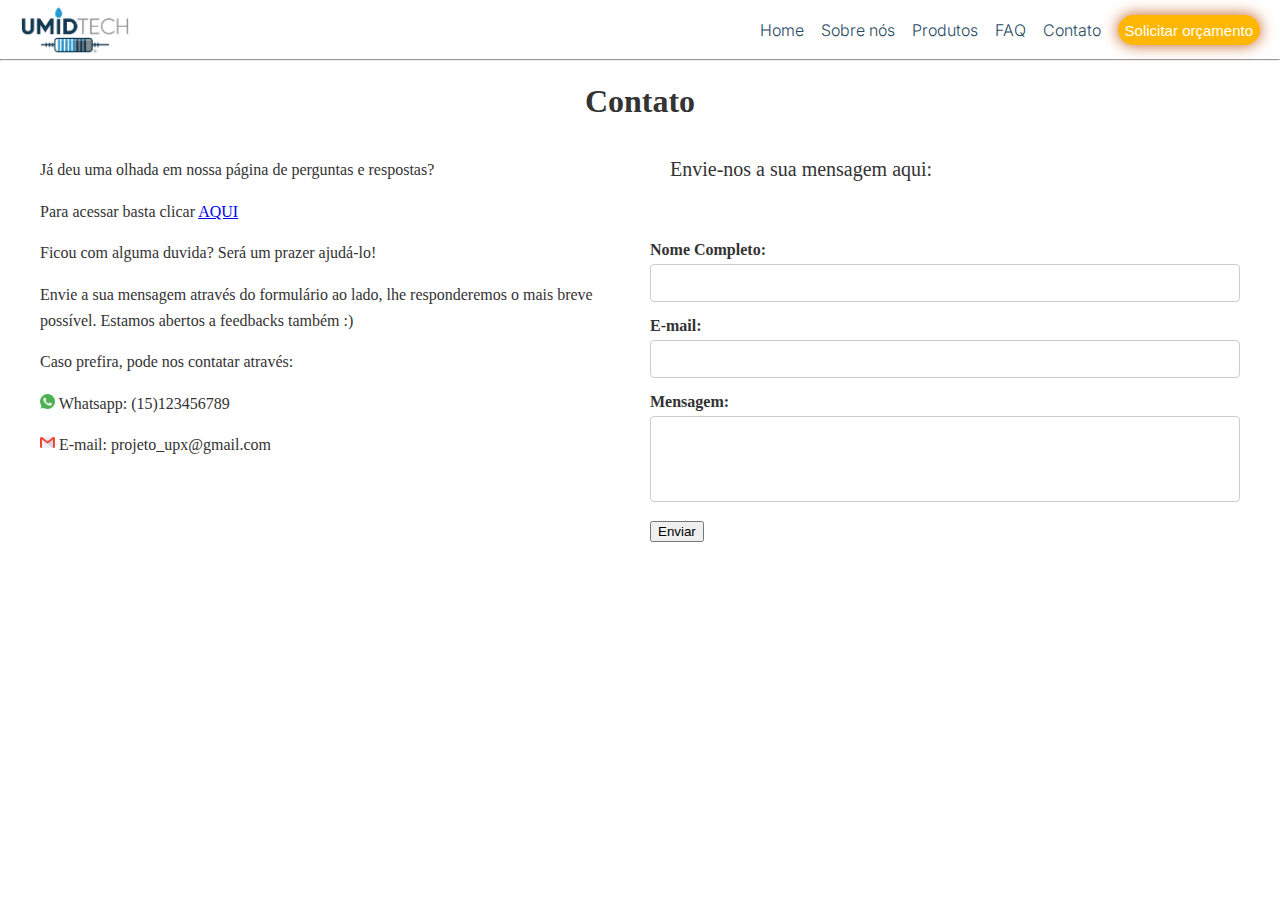
==== HTML/contato.html @ 9c726072 "Adicionando conteúdo e estilo à página contato - v1" ====
<!DOCTYPE html>
<html lang="en">

<head>
    <meta charset="UTF-8">
    <meta name="viewport" content="width=device-width, initial-scale=1.0">
    <link rel="shortcut icon" href="../img/favicon/favicon3.png" type="image/x-icon">
    <link rel="stylesheet" href="../CSS/styles.css">
    <link rel="preconnect" href="https://fonts.googleapis.com">
    <link rel="preconnect" href="https://fonts.gstatic.com" crossorigin>
    <link
        href="https://fonts.googleapis.com/css2?family=Inter:ital,opsz,wght@0,14..32,100..900;1,14..32,100..900&display=swap"
        rel="stylesheet">
    <title>Contato</title>
</head>

<body class="Contato">
    <header>
        <div class="logo">
            <img src="../img/UT_logo_1-removebg-preview (2).png" width="110px" alt="logo da empresa">
        </div>
        <div>
            <nav class="menu inter_fonte">
                <a href="../HTML/index.html">Home</a>
                <a href="../HTML/sobre_nos.html">Sobre nós</a>
                <a href="../HTML/produtos.html">Produtos</a>
                <a href="../HTML/faq.html">FAQ</a>
                <a href="../HTML/contato.html">Contato</a>
                <a href="../HTML/orcamento.html"><input type="button" class="bt_orcamento"
                        value="Solicitar orçamento"></a>
            </nav>
        </div>
    </header>
    <hr>
    <h1 class="Titulo_contato">Contato</h1>
    <div class="Container_contato">
        <div class="Conteudo_contato">
            <p>Já deu uma olhada em nossa página de perguntas e respostas?</p>
            <p>Para acessar basta clicar <a href="faq.html">AQUI</a></p>
            <p>Ficou com alguma duvida? Será um prazer ajudá-lo!</p>
            <p>Envie a sua mensagem através do formulário ao lado, lhe responderemos o mais breve possível. Estamos abertos a feedbacks também :)</p>
            <P>Caso prefira, pode nos contatar através:</P>
            <p><img src="../img/whatsapp.png" alt="whatsapp" class="Img_redesocial_contato"> Whatsapp: (15)123456789</p>
            <p><img src="../img/gmail.png" alt="E-mail" class="Img_redesocial_contato"> E-mail: projeto_upx@gmail.com</p>
        </div>
        <section class="Contato_section">
            <h2 class="Titulo_msg_contato">Envie-nos a sua mensagem aqui:</h2>
            <form action="#" method="post" class="Forms_contato"></form>
            <div class="Contato_input">
                <label for="nome" class="Label_contato">Nome Completo:</label>
                <input type="text" id="nome" name="nome" required>
            </div>
            <div class="Contato_input">
                <label for="email" class="Label_contato">E-mail:</label>
                <input type="text" id="email" name="email" required>
            </div>
            <div class="Contato_input">
                <label for="mensagem" class="Label_contato">Mensagem:</label>
                <textarea name="mensagem" id="mensagem" rows="4" required></textarea>
            </div>
            <div>
                <button type="submit" class="Botao_enviar">Enviar</button>
            </div>
        </section>
    </div>
</body>

</html>
---- CSS/styles.css ----
header {
  display: flex;
  justify-content: space-between;
  background-color: white;
  padding: 0px;
  margin: 0px;

}

.logo {
  padding-left: 20px;
  padding-top: 5px;

}

.menu {
  padding-top: 15px;
  padding-right: 20px;
  display: flex;
  width: 500px;
  flex-direction: row;
  justify-content: space-between;
  align-items: center;

}


.inter_fonte {
  font-family: "Inter", sans-serif;
  font-optical-sizing: auto;
  font-weight: 300;
  font-style: normal;
}

.menu a {
  text-decoration: none;
  color: #284B63;

}

.bt_orcamento {
  border: 1px solid #FFB703;
  background-color: #FFB703;
  color: white;
  box-shadow: 0px 0px 15px rgb(193, 93, 27);
  border-radius: 20px;
  height: 30px;
  font-size: 15px;

}

hr {
  margin: 0px;
}

body {

  margin: 0px;
  background-color: #284b63;

}

.texto_impacto {
  margin-top: 50px;
  text-align: center;
  color: white;
}

h2 {
  font-size: 20px;
  font-weight: 30;
}

.info_produto {
  position: relative;
  margin-top: 50px;
  width: 100%;
  height: 560px;
  display: flex;
  align-items: center;
  justify-content: center;
  background-color: white;

}

.img_principal {
  position: relative;
  width: 30%;
  border-radius: 30px;

}

ul,
li {
  font-weight: 30;
  list-style-type: none;
  margin-bottom: 10px;

}

.texto_produto {
  position: relative;
  border-radius: 0px 30px 30px 0px;
  text-align: left;
}

.bt_saiba_mais {
  border: 1px solid #023047;
  background-color: #8ECAE6;
  color: #023047;
  border-radius: 20px;
  font-weight: 300;
  font-size: 15px;
  text-decoration: none;
  padding: 5px;
  margin-left: 40px;

}

.custom-shape-divider-top-1727320708 {
  position: absolute;
  top: 0;
  left: 0;
  width: 100%;
  overflow: hidden;
  line-height: 0;
}

.custom-shape-divider-top-1727320708 svg {
  position: relative;
  display: block;
  width: calc(100% + 1.3px);
  height: 30px;
}

.custom-shape-divider-top-1727320708 .shape-fill {
  fill: #284B63;
}

footer {
  height: 100%;
  background-color: aqua;
}

.sobre_nos {
  margin-left: 40px;
  margin-top: 60px;
  color: white;
}

.sobre_nos p {
  font-weight: 10;
}

.cartoes {
  display: flex;
  align-items: center;
  justify-content: center;
  gap: 20px;
}

.container {
  position: relative;
  width: 300px;
  height: 300px;
}

.container:hover .flip {
  transform: rotateY(180deg);
}

.flip {
  position: absolute;
  width: 100%;
  height: 100%;
  cursor: pointer;
  transform-style: preserve-3d;
  transition: .5s;
}

.frente_1,
.frente_2,
.frente_3,
.frente_4,
.tras {
  position: absolute;
  width: 100%;
  height: 100%;
  border-radius: 20px;
  box-shadow: 0px 0px 10px rgba(0, 0, 0, 0.337);
  backface-visibility: hidden;
  display: flex;
  align-items: center;
  justify-content: center;
}

.frente_1 {
  background-image: url(../img/sensor-technology.jpg);
  background-size: cover;
}

.frente_2 {
  background-image: url(../img/cópia\ de\ eficiencia.png);
  background-size: cover;
}

.frente_3 {
  background-image: url(../img/energia.jpg);
  background-size: cover;
}

.frente_4 {
  background-image: url(../img/umidadedoar.png);
  background-size: cover;
}

.tras {
  background-color: #284b63;
  border: 1px solid white;
  box-shadow: 0px 0px 5px white;
  transform: rotateY(180deg);
  text-align: center;
  color: white;
  display: flex;
  justify-content: center;
  align-items: center;
  flex-direction: column;
  padding: 0px 30px;
}

.frente_1,
.frente_2,
.frente_3,
.frente_4 h4 {
  font-size: 20px;
  color: black;
}

.espelho {
  width: 80%;
  max-width: 500px;
  height: 30%;
  background-color: rgba(255, 255, 255, 0.338);
  border: 1px solid white;
  box-shadow: 0px 0px 5px white;
  border-radius: 10px;
  backdrop-filter: blur(5px);
  text-align: center;
  padding-top: 10px;
}

.tras p {
  font-weight: 100;
}


button.botao__1 {
  font-family: inherit;
  font-size: 20px;
  background-color: #229EBC;
  color: white;
  padding: 0.7em 1em;
  padding-left: 0.9em;
  display: flex;
  align-items: center;
  border: none;
  border-radius: 16px;
  overflow: hidden;
  transition: all 0.2s;
  cursor: pointer;
}

button.botao__1 span {
  display: block;
  margin-left: 0.3em;
  transition: all 0.3s ease-in-out;
}

button.botao__1 svg {
  display: block;
  transform-origin: center center;
  transition: transform 0.3s ease-in-out;
}

button.botao__1:hover .svg-wrapper {
  animation: fly-1 0.6s ease-in-out infinite alternate;
}

button.botao__1:hover svg {
  transform: translateX(1.2em) rotate(45deg) scale(1.1);
}

button.botao__1:hover span {
  transform: translateX(5em);
}

button.botao__1:active {
  transform: scale(0.95);
}

@keyframes fly-1 {
  from {
    transform: translateY(0.1em);
  }

  to {
    transform: translateY(-0.1em);
  }
}

/* Corpo da página contato */
.Contato{
  background-color: white;
  color: #333;
}

/* Titulo da página (h1) */
.Titulo_contato{
  text-align: center;
}

/* Container que organiza o conteúdo da página de contato */
.Container_contato{
  display: flex;
  justify-content: space-between;
  align-items: flex-start;
  margin: 20px auto; 
  max-width: 1200px;
}

/* Conteúdo da página de contato */
.Conteudo_contato{
  text-align: left;
  max-width: 600px;
  padding: 0;
  margin-right: 20px;
  line-height: 1.6;
  flex: 1;
}

/* Imagens das redes sociais */
.Img_redesocial_contato{
  width: 15px;
}

/* Estiliza o que estiver dentro do section */
.Contato_section{
  flex: 1;
  padding: 0;
}

/* Estiliza o titulo (h2) do formulário */
.Titulo_msg_contato{
  text-align: left;
  margin-bottom: 0;
  padding-left: 20px;
}

/* Estiliza o formulário */
.Forms_contato{
  background-color: transparent;
  padding: 30px;
  border-radius: 8px;
  max-width: 600px;
  width: 100%;
  margin: 0;
  display: block;
  padding-left: 20px;
}

/* Estilo dos inputs dentro do formulário */
.Contato_input{
  margin-bottom: 15px;
}

/* Estilo dos label da página */
.Label_contato{
  display: block;
  margin-bottom: 5px;
  font-weight: bold;
  font-size: 16px;
}

/* Estilo para campos de entrada e textarea */
.Contato_input input[type="text"],
.Contato_input input[type="email"],
.Contato_input textarea {
  width: 100%;
  padding: 10px;
  border: 1px solid #ccc;
  border-radius: 4px;
  font-size: 14px;
  box-sizing: border-box;
}

/* Estilo específico para textarea */
.Contato_input textarea{
  resize: none;
}

/* Estiliza os input e os textarea, muda quando o usuario clica neles */
.Contato_input input:focus,
.Contato_input textarea:focus {
  border-color: #007bff;
  outline: none;
}
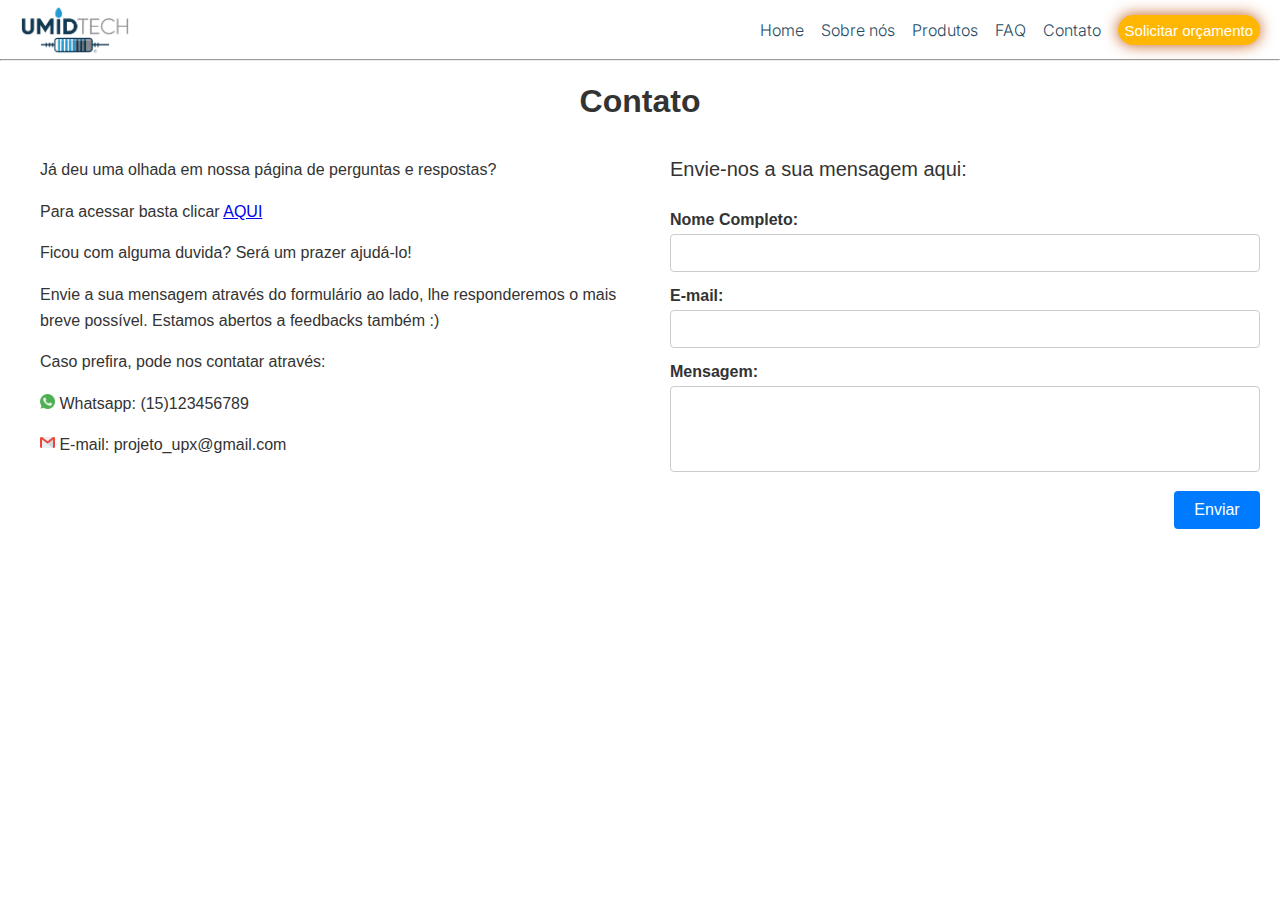
==== commit 02286442: "Adicionando conteúdo e estilo na página de Contato - v2" ====
--- a/HTML/contato.html
+++ b/HTML/contato.html
@@ -1,5 +1,5 @@
 <!DOCTYPE html>
-<html lang="en">
+<html lang="pt-br">
 
 <head>
     <meta charset="UTF-8">
@@ -33,6 +33,7 @@
     </header>
     <hr>
     <h1 class="Titulo_contato">Contato</h1>
+
     <div class="Container_contato">
         <div class="Conteudo_contato">
             <p>Já deu uma olhada em nossa página de perguntas e respostas?</p>
@@ -43,24 +44,26 @@
             <p><img src="../img/whatsapp.png" alt="whatsapp" class="Img_redesocial_contato"> Whatsapp: (15)123456789</p>
             <p><img src="../img/gmail.png" alt="E-mail" class="Img_redesocial_contato"> E-mail: projeto_upx@gmail.com</p>
         </div>
+
         <section class="Contato_section">
             <h2 class="Titulo_msg_contato">Envie-nos a sua mensagem aqui:</h2>
-            <form action="#" method="post" class="Forms_contato"></form>
+            <form action="#" method="post" class="Forms_contato">
             <div class="Contato_input">
                 <label for="nome" class="Label_contato">Nome Completo:</label>
-                <input type="text" id="nome" name="nome" required>
+                <input type="text" id="nome" name="nome" required title ="Preencha este campo com seu Nome Completo.">
             </div>
             <div class="Contato_input">
                 <label for="email" class="Label_contato">E-mail:</label>
-                <input type="text" id="email" name="email" required>
+                <input type="email" id="email" name="email" required title="Preencha este campo com seu E-mail">
             </div>
             <div class="Contato_input">
                 <label for="mensagem" class="Label_contato">Mensagem:</label>
-                <textarea name="mensagem" id="mensagem" rows="4" required></textarea>
+                <textarea name="mensagem" id="mensagem" rows="4" required title="Preencha este campo com uma Mensagem"></textarea>
             </div>
             <div>
                 <button type="submit" class="Botao_enviar">Enviar</button>
             </div>
+            </form>
         </section>
     </div>
 </body>
--- a/CSS/styles.css
+++ b/CSS/styles.css
@@ -310,6 +310,8 @@
 
 /* Corpo da página contato */
 .Contato{
+  /* font-family: 'Inter', sans-serif; */
+  font-family: Arial, Helvetica, sans-serif;
   background-color: white;
   color: #333;
 }
@@ -404,3 +406,22 @@
   border-color: #007bff;
   outline: none;
 }
+
+/* Estilo do botão de enviar */
+.Botao_enviar{
+  background-color: #007bff;
+  color: white;
+  padding: 10px 15px;
+  border: none;
+  border-radius: 4px;
+  cursor: pointer;
+  font-size: 16px;
+  width: 86px;
+  display: block;
+  margin-left: auto;
+  transition: background-color 0.3s;
+}
+
+.Botao_enviar:hover{
+  background-color: #0056b3;
+}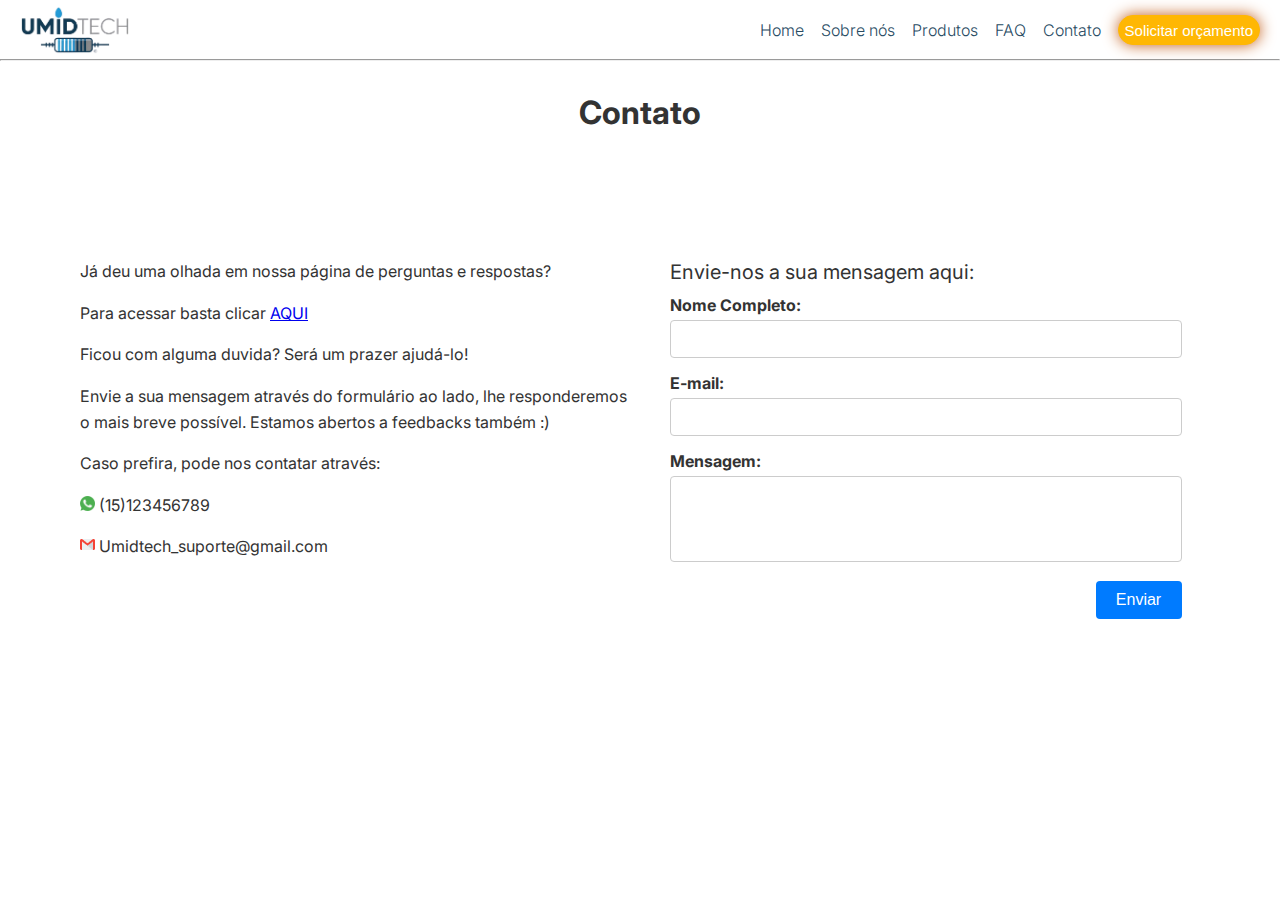
==== commit b3a5544d: "Modificação nos contatos" ====
--- a/HTML/contato.html
+++ b/HTML/contato.html
@@ -41,8 +41,8 @@
             <p>Ficou com alguma duvida? Será um prazer ajudá-lo!</p>
             <p>Envie a sua mensagem através do formulário ao lado, lhe responderemos o mais breve possível. Estamos abertos a feedbacks também :)</p>
             <P>Caso prefira, pode nos contatar através:</P>
-            <p><img src="../img/whatsapp.png" alt="whatsapp" class="Img_redesocial_contato"> Whatsapp: (15)123456789</p>
-            <p><img src="../img/gmail.png" alt="E-mail" class="Img_redesocial_contato"> E-mail: projeto_upx@gmail.com</p>
+            <p><img src="../img/whatsapp.png" alt="whatsapp" class="Img_redesocial_contato"> (15)123456789</p>
+            <p><img src="../img/gmail.png" alt="E-mail" class="Img_redesocial_contato"> Umidtech_suporte@gmail.com</p>
         </div>
 
         <section class="Contato_section">
--- a/CSS/styles.css
+++ b/CSS/styles.css
@@ -190,7 +190,7 @@
   box-shadow: 0px 0px 10px rgba(0, 0, 0, 0.337);
   backface-visibility: hidden;
   display: flex;
-  align-items: center;
+  align-items:center;
   justify-content: center;
 }
 
@@ -200,7 +200,7 @@
 }
 
 .frente_2 {
-  background-image: url(../img/cópia\ de\ eficiencia.png);
+  background-image: url(../img/eficiencia.png);
   background-size: cover;
 }
 
@@ -233,20 +233,18 @@
 .frente_3,
 .frente_4 h4 {
   font-size: 20px;
-  color: black;
+  color: #023047;
 }
 
 .espelho {
   width: 80%;
   max-width: 500px;
-  height: 30%;
   background-color: rgba(255, 255, 255, 0.338);
   border: 1px solid white;
   box-shadow: 0px 0px 5px white;
   border-radius: 10px;
   backdrop-filter: blur(5px);
   text-align: center;
-  padding-top: 10px;
 }
 
 .tras p {
@@ -310,8 +308,7 @@
 
 /* Corpo da página contato */
 .Contato{
-  /* font-family: 'Inter', sans-serif; */
-  font-family: Arial, Helvetica, sans-serif;
+  font-family: 'Inter', sans-serif; 
   background-color: white;
   color: #333;
 }
@@ -319,6 +316,7 @@
 /* Titulo da página (h1) */
 .Titulo_contato{
   text-align: center;
+  padding: 10px;
 }
 
 /* Container que organiza o conteúdo da página de contato */
@@ -328,6 +326,7 @@
   align-items: flex-start;
   margin: 20px auto; 
   max-width: 1200px;
+  padding: 80px;
 }
 
 /* Conteúdo da página de contato */
@@ -356,15 +355,16 @@
   text-align: left;
   margin-bottom: 0;
   padding-left: 20px;
+  font-weight: 400;
 }
 
 /* Estiliza o formulário */
 .Forms_contato{
   background-color: transparent;
-  padding: 30px;
+  padding: 11px;
   border-radius: 8px;
   max-width: 600px;
-  width: 100%;
+  width: 93%;
   margin: 0;
   display: block;
   padding-left: 20px;
@@ -424,4 +424,24 @@
 
 .Botao_enviar:hover{
   background-color: #0056b3;
+}
+
+/* Responsividade apenas para o CONTEUDO da página de Contato */
+@media (max-width: 768px){
+  body.Contato{
+    overflow-x: hidden;
+  }
+
+  .Contato .Container_contato{
+    padding: 10px;
+    display: flex;
+    flex-direction: column;
+    align-items: center;
+  }
+
+  .Contato .Conteudo_contato{
+    width: 100%;
+    margin-bottom: 20px;
+    text-align: center;
+  }
 }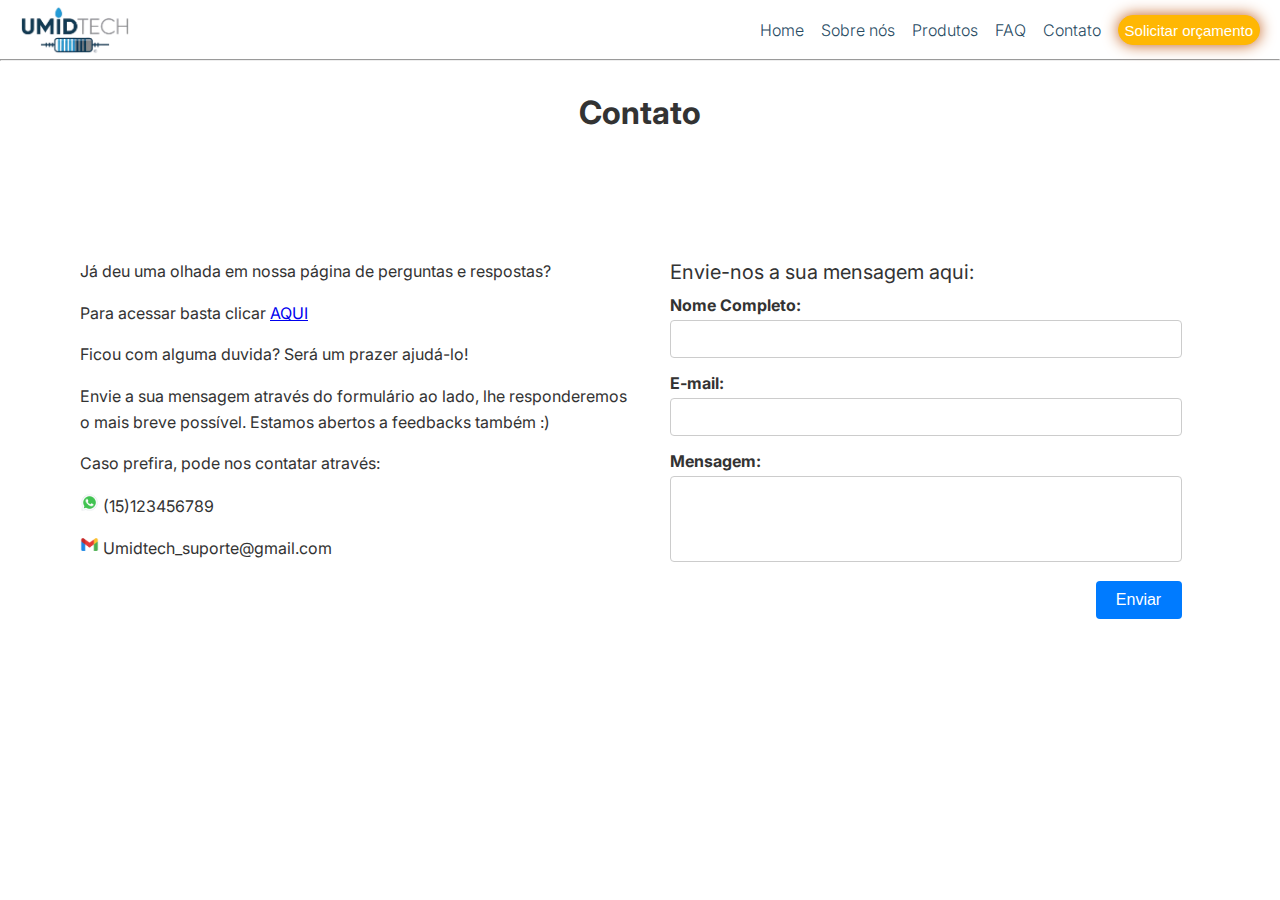
==== commit 9bee1c16: "Adicionando icones" ====
--- a/HTML/contato.html
+++ b/HTML/contato.html
@@ -41,8 +41,8 @@
             <p>Ficou com alguma duvida? Será um prazer ajudá-lo!</p>
             <p>Envie a sua mensagem através do formulário ao lado, lhe responderemos o mais breve possível. Estamos abertos a feedbacks também :)</p>
             <P>Caso prefira, pode nos contatar através:</P>
-            <p><img src="../img/whatsapp.png" alt="whatsapp" class="Img_redesocial_contato"> (15)123456789</p>
-            <p><img src="../img/gmail.png" alt="E-mail" class="Img_redesocial_contato"> Umidtech_suporte@gmail.com</p>
+            <p><img src="../img/icone-whatsapp.png" alt="whatsapp" class="Img_redesocial_contato"> (15)123456789</p>
+            <p><img src="../img/icone-gmail.png" alt="E-mail" class="Img_redesocial_contato"> Umidtech_suporte@gmail.com</p>
         </div>
 
         <section class="Contato_section">
--- a/CSS/styles.css
+++ b/CSS/styles.css
@@ -341,7 +341,7 @@
 
 /* Imagens das redes sociais */
 .Img_redesocial_contato{
-  width: 15px;
+  width: 19px;
 }
 
 /* Estiliza o que estiver dentro do section */
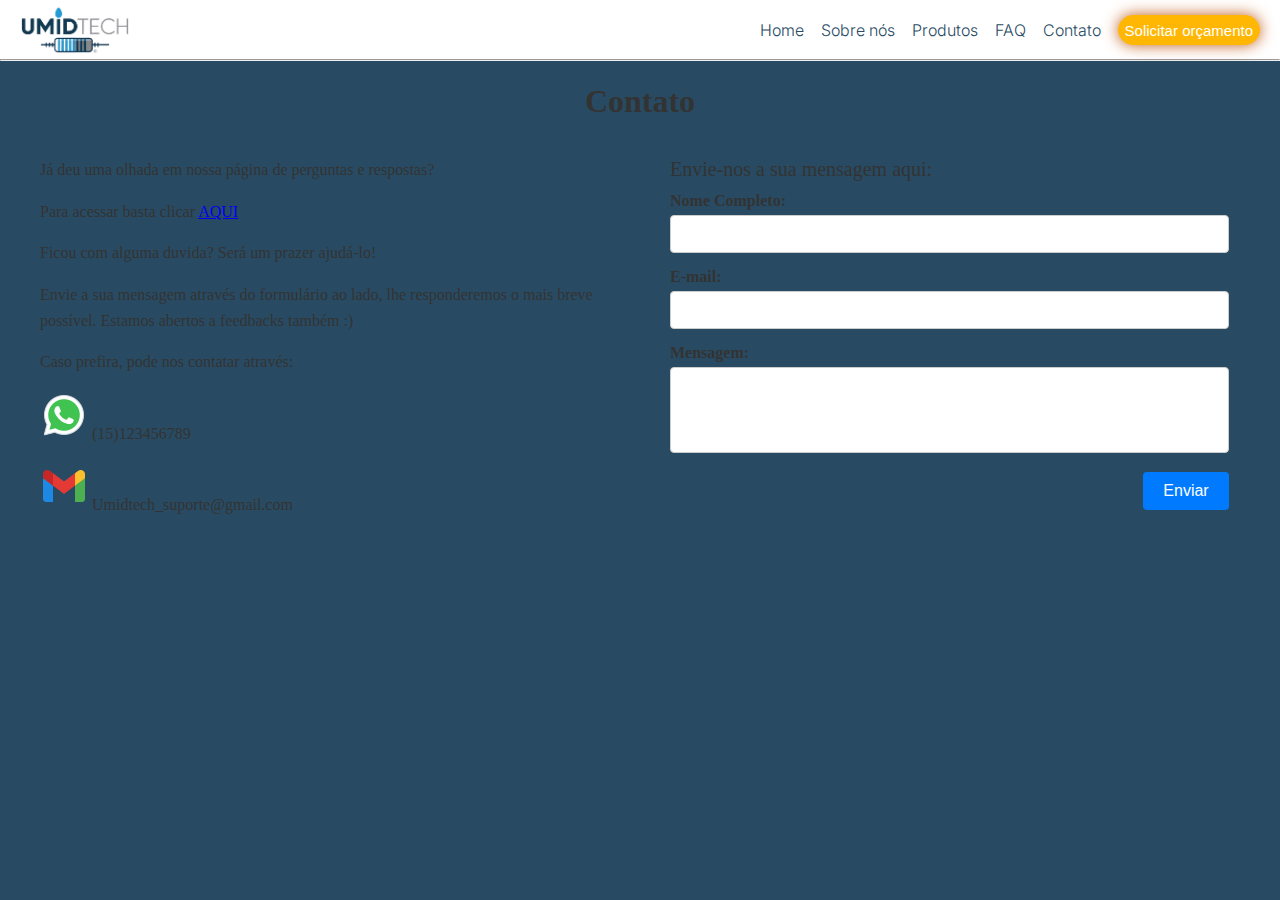
==== commit 2d0c8660: "Alterações v2" ====
--- a/HTML/contato.html
+++ b/HTML/contato.html
@@ -66,6 +66,9 @@
             </form>
         </section>
     </div>
+    <footer>
+        <p></p>
+    </footer>
 </body>
 
 </html>--- a/CSS/styles.css
+++ b/CSS/styles.css
@@ -308,7 +308,11 @@
 
 /* Corpo da página contato */
 .Contato{
+<<<<<<< HEAD
   font-family: 'Inter', sans-serif; 
+=======
+   font-family: 'Inter', sans-serif; 
+>>>>>>> ba418fa0a8689f29d85d26f1fa2e690b1c20e768
   background-color: white;
   color: #333;
 }
@@ -316,7 +320,10 @@
 /* Titulo da página (h1) */
 .Titulo_contato{
   text-align: center;
+<<<<<<< HEAD
   padding: 10px;
+=======
+>>>>>>> ba418fa0a8689f29d85d26f1fa2e690b1c20e768
 }
 
 /* Container que organiza o conteúdo da página de contato */
@@ -326,7 +333,10 @@
   align-items: flex-start;
   margin: 20px auto; 
   max-width: 1200px;
+<<<<<<< HEAD
   padding: 80px;
+=======
+>>>>>>> ba418fa0a8689f29d85d26f1fa2e690b1c20e768
 }
 
 /* Conteúdo da página de contato */
@@ -341,7 +351,11 @@
 
 /* Imagens das redes sociais */
 .Img_redesocial_contato{
+<<<<<<< HEAD
   width: 19px;
+=======
+  width: 15px;
+>>>>>>> ba418fa0a8689f29d85d26f1fa2e690b1c20e768
 }
 
 /* Estiliza o que estiver dentro do section */
@@ -364,7 +378,11 @@
   padding: 11px;
   border-radius: 8px;
   max-width: 600px;
+<<<<<<< HEAD
   width: 93%;
+=======
+  width: 100%;
+>>>>>>> ba418fa0a8689f29d85d26f1fa2e690b1c20e768
   margin: 0;
   display: block;
   padding-left: 20px;
@@ -424,6 +442,7 @@
 
 .Botao_enviar:hover{
   background-color: #0056b3;
+<<<<<<< HEAD
 }
 
 /* Responsividade apenas para o CONTEUDO da página de Contato */
@@ -444,4 +463,6 @@
     margin-bottom: 20px;
     text-align: center;
   }
+=======
+>>>>>>> ba418fa0a8689f29d85d26f1fa2e690b1c20e768
 }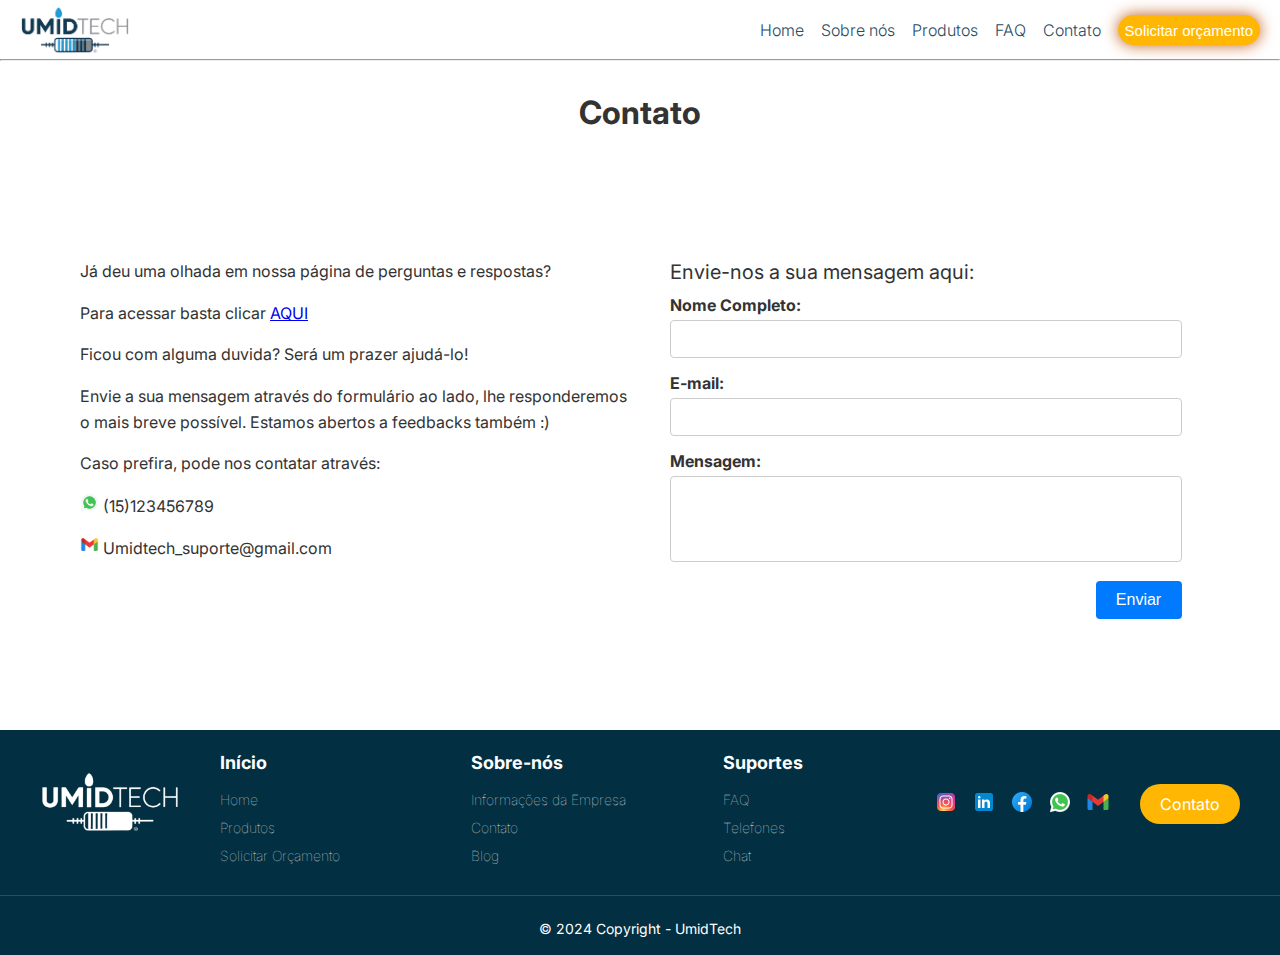
==== commit 09c8480d: "Adicionando o rodapé" ====
--- a/HTML/contato.html
+++ b/HTML/contato.html
@@ -67,7 +67,49 @@
         </section>
     </div>
     <footer>
-        <p></p>
+        <div class="footerContainer">
+            <div class="logoFooter">
+                <img src="../img/UT_logo_1-removebg-preview (2).png" alt="logo da página">
+            </div>
+    
+            <div class="colunasFooter">
+                <h3>Início</h3>
+                <ul>
+                    <li><a href="index.html">Home</a></li>
+                    <li><a href="produtos.html">Produtos</a></li>
+                    <li><a href="orcamento.html">Solicitar Orçamento</a></li>
+                </ul>
+            </div>
+            <div class="colunasFooter">
+                <h3>Sobre-nós</h3>
+                <ul>
+                    <li><a href="sobre_nos.html">Informações da Empresa</a></li>
+                    <li><a href="contato.html">Contato</a></li>
+                    <li><a href="#">Blog</a></li>
+                </ul>
+            </div>
+            <div class="colunasFooter">
+                <h3>Suportes</h3>
+                <ul>
+                    <li><a href="faq.html">FAQ</a></li>
+                    <li><a href="#">Telefones</a></li>
+                    <li><a href="#">Chat</a></li>
+                </ul>
+            </div>
+            <div class="redesSociaisFooter">
+                <a href="#"><img src="../img/icon_instagram.png" alt="Instagram"></a>
+                <a href="#"><img src="../img/icone-linkedin.png" alt="Linkdedin"></a>
+                <a href="#"><img src="../img/icone_facebbok.png" alt="Facebook"></a>
+                <a href="#"><img src="../img/icone-whatsapp.png" alt="whatsApp"></a>
+                <a href="#"><img src="../img/icone-gmail.png" alt="Gmail"></a>
+            </div>
+            <div class="botaoContatoFooter">
+                <a href="contato.html" class="contatoBotao">Contato</a>
+            </div>
+        </div>
+        <div class="footerFinal">
+            <p>© 2024 Copyright - UmidTech</p>
+        </div>
     </footer>
 </body>
 
--- a/CSS/styles.css
+++ b/CSS/styles.css
@@ -308,11 +308,7 @@
 
 /* Corpo da página contato */
 .Contato{
-<<<<<<< HEAD
   font-family: 'Inter', sans-serif; 
-=======
-   font-family: 'Inter', sans-serif; 
->>>>>>> ba418fa0a8689f29d85d26f1fa2e690b1c20e768
   background-color: white;
   color: #333;
 }
@@ -320,10 +316,7 @@
 /* Titulo da página (h1) */
 .Titulo_contato{
   text-align: center;
-<<<<<<< HEAD
   padding: 10px;
-=======
->>>>>>> ba418fa0a8689f29d85d26f1fa2e690b1c20e768
 }
 
 /* Container que organiza o conteúdo da página de contato */
@@ -333,10 +326,7 @@
   align-items: flex-start;
   margin: 20px auto; 
   max-width: 1200px;
-<<<<<<< HEAD
   padding: 80px;
-=======
->>>>>>> ba418fa0a8689f29d85d26f1fa2e690b1c20e768
 }
 
 /* Conteúdo da página de contato */
@@ -351,11 +341,7 @@
 
 /* Imagens das redes sociais */
 .Img_redesocial_contato{
-<<<<<<< HEAD
   width: 19px;
-=======
-  width: 15px;
->>>>>>> ba418fa0a8689f29d85d26f1fa2e690b1c20e768
 }
 
 /* Estiliza o que estiver dentro do section */
@@ -378,11 +364,7 @@
   padding: 11px;
   border-radius: 8px;
   max-width: 600px;
-<<<<<<< HEAD
   width: 93%;
-=======
-  width: 100%;
->>>>>>> ba418fa0a8689f29d85d26f1fa2e690b1c20e768
   margin: 0;
   display: block;
   padding-left: 20px;
@@ -442,7 +424,6 @@
 
 .Botao_enviar:hover{
   background-color: #0056b3;
-<<<<<<< HEAD
 }
 
 /* Responsividade apenas para o CONTEUDO da página de Contato */
@@ -463,6 +444,110 @@
     margin-bottom: 20px;
     text-align: center;
   }
-=======
->>>>>>> ba418fa0a8689f29d85d26f1fa2e690b1c20e768
+}
+
+/* Estilização principal do rodapé */
+footer {
+  background-color: #023042;
+  color: #fff;
+  margin-top: auto;
+  padding: 4px 0;
+  font-family: "Inter", sans-serif;
+}
+
+/* Contêiner do rodapé */
+.footerContainer{
+  display: flex;
+  justify-content: space-between;
+  margin: 0 auto;
+  align-items: center;
+  max-width: 1200px;
+}
+
+/* Estiliza as colunas do rodapé */
+.colunasFooter{
+  flex: 1;
+  margin: 0 40px;
+}
+
+/* Estiliza o h3 dentro das colunas do rodapé */
+.colunasFooter h3 {
+  font-size: 18px;
+  margin-bottom: 10px;
+}
+
+/* Estiliza a lista que está dentro do rodapé */
+.colunasFooter ul { 
+  list-style: none;
+  padding: 0;
+}
+
+/* Estiliza os itens da lista */
+.colunasFooter ul li {
+  margin-bottom: 8px;
+}
+
+/* Estiliza os links dentro dos itens da lista */
+.colunasFooter ul li a {
+  color: #ddd;
+  text-decoration: none;
+  font-size: 14px;
+}
+
+/* Estilização ao passar o mouse sobre os links */
+.colunasFooter ul li a:hover{
+  color: #fff;
+}
+
+/* Estiliza a imagem da logo no rodapé */
+.logoFooter img {
+  max-width: 140px;
+  height: auto;
+  filter: brightness(0) invert(1); /* Aplica filtro para inverter as cores da imagem */
+}
+
+/* Estiliza os links das redes sociais no rodapé */
+.redesSociaisFooter a {
+  margin-right: 10px;
+}
+
+/* Estiliza os ícones das redes sociais */
+.redesSociaisFooter img {
+  width: 24px;
+  height: 24px;
+}
+
+/* Estiliza o botão de contato no rodapé */
+.botaoContatoFooter {
+  margin-left: 20px;
+}
+
+/* Estiliza o botão de contato */
+.contatoBotao {
+  background-color: #ffb703;
+  color: white;
+  padding: 10px 20px;
+  border: none;
+  border-radius: 25px;
+  text-decoration: none;
+  font-size: 16px;
+}
+
+/* Estilização ao passar o mouse sobre o botão de contato */
+.contatobotao :hover {
+  background-color: #d69a02;
+}
+
+/* Estiliza o rodapé final */
+.footerFinal {
+  text-align: center;
+  margin-top: 20px;
+  padding-top: 10px;
+  border-top: 1px solid #444;
+}
+
+/* Estiliza o parágrafo no rodapé final */
+.footerFinal p {
+  font-size: 14px;
+  color: white;
 }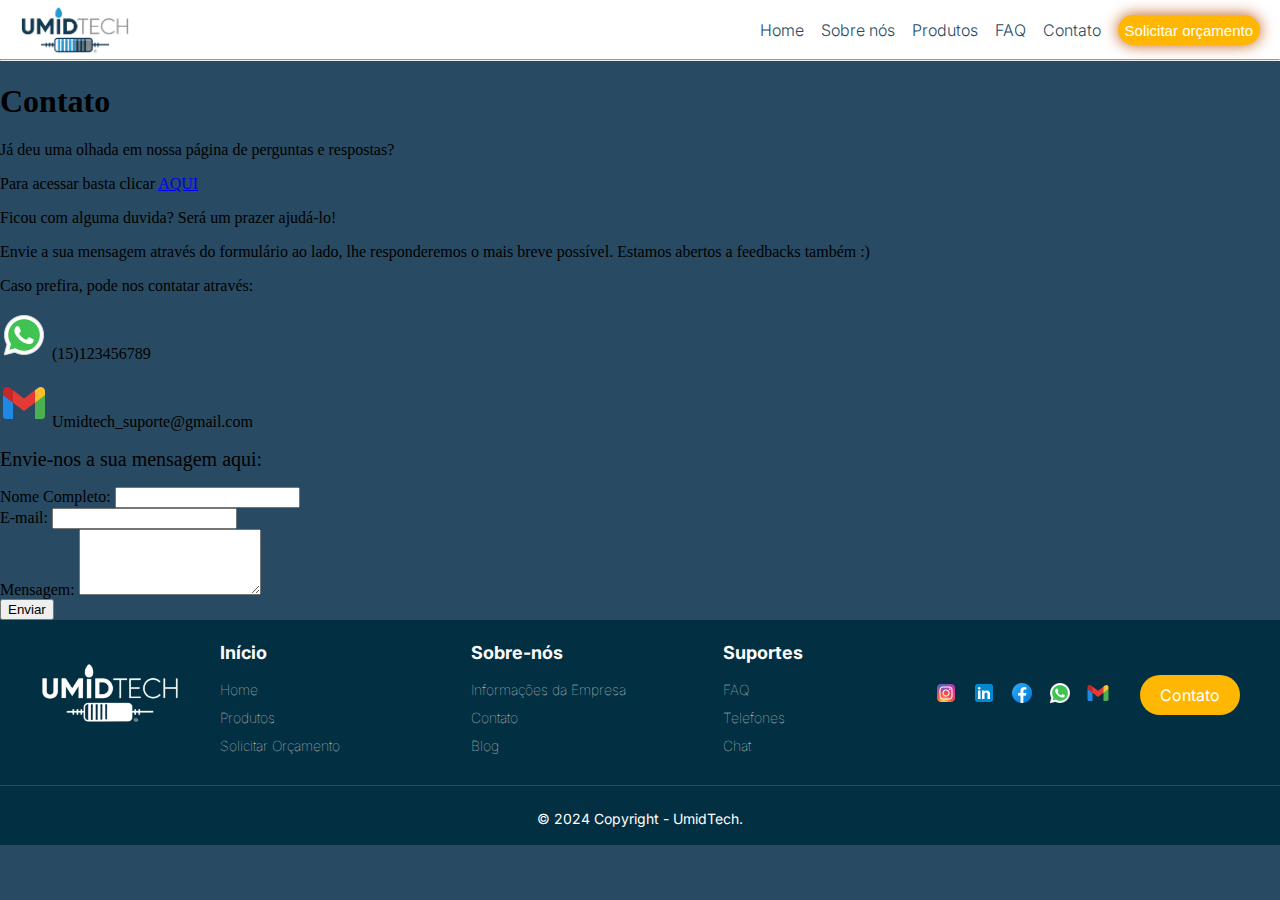
==== commit 012fae53: "Finalização da página" ====
--- a/HTML/contato.html
+++ b/HTML/contato.html
@@ -108,7 +108,7 @@
             </div>
         </div>
         <div class="footerFinal">
-            <p>© 2024 Copyright - UmidTech</p>
+            <p>© 2024 Copyright - UmidTech.</p>
         </div>
     </footer>
 </body>
--- a/CSS/styles.css
+++ b/CSS/styles.css
@@ -70,6 +70,8 @@
   font-size: 20px;
   font-weight: 30;
 }
+
+
 
 .info_produto {
   position: relative;
@@ -190,7 +192,7 @@
   box-shadow: 0px 0px 10px rgba(0, 0, 0, 0.337);
   backface-visibility: hidden;
   display: flex;
-  align-items:center;
+  align-items: center;
   justify-content: center;
 }
 
@@ -306,143 +308,122 @@
   }
 }
 
-/* Corpo da página contato */
-.Contato{
-  font-family: 'Inter', sans-serif; 
+/* Estilo do body da página */
+.faq {
+  background-color: #f4f4f9;
+  font-family: "Inter", sans-serif;
+}
+
+/* Estiliza o h1 da página faq */
+.tituloPaginaFaq {
+  text-align: center;
+}
+
+/* Estiliza as sections */
+.faqSection {
+  display: flex;
+  flex-direction: column;
+  align-items: center;
+  justify-content: center;
+  margin: 3px;
+}
+
+.paragrafoFaq {
+  text-align: center;
+  padding: 5px;
+}
+
+.tituloFaq {
+  text-align: center;
+  font-weight: 300;
+}
+
+/* Estilizando o contêiner da FAQ */
+.containerFaq {
   background-color: white;
-  color: #333;
-}
-
-/* Titulo da página (h1) */
-.Titulo_contato{
-  text-align: center;
+  border-radius: 8px;
+  box-shadow: 0 4px 8px rgba(0, 0, 0, 0.1);
+  width: 80%;
+  padding: 20px;
+  max-width: 900px;
+}
+
+/* Estiliza as perguntas do faq */
+.containerFaq details {
+  margin-bottom: 10px;
+  border: 1px solid #ddd;
+  border-radius: 5px;
+  overflow: hidden;
+}
+
+/* Estilo para o cabeçalho de cada pergunta */
+.containerFaq summary {
   padding: 10px;
-}
-
-/* Container que organiza o conteúdo da página de contato */
-.Container_contato{
+  cursor: pointer;
+  font-weight: bold;
+  background-color: #f9f9f9;
   display: flex;
   justify-content: space-between;
-  align-items: flex-start;
-  margin: 20px auto; 
-  max-width: 1200px;
-  padding: 80px;
-}
-
-/* Conteúdo da página de contato */
-.Conteudo_contato{
-  text-align: left;
-  max-width: 600px;
-  padding: 0;
-  margin-right: 20px;
-  line-height: 1.6;
-  flex: 1;
-}
-
-/* Imagens das redes sociais */
-.Img_redesocial_contato{
-  width: 19px;
-}
-
-/* Estiliza o que estiver dentro do section */
-.Contato_section{
-  flex: 1;
-  padding: 0;
-}
-
-/* Estiliza o titulo (h2) do formulário */
-.Titulo_msg_contato{
-  text-align: left;
-  margin-bottom: 0;
-  padding-left: 20px;
-  font-weight: 400;
-}
-
-/* Estiliza o formulário */
-.Forms_contato{
-  background-color: transparent;
-  padding: 11px;
-  border-radius: 8px;
-  max-width: 600px;
-  width: 93%;
+  align-items: center;
+  list-style: none;
+}
+
+/* Adicionando seja para expandir a pergunta  */
+.containerFaq summary::after {
+  content: "▼";
+  font-size: 12px;
+}
+
+/* Muda a seta quando o item estiver aberto */
+.containerFaq details[open] summary::after {
+  content: "▲";
+}
+
+/* Estiliza colocando uma cor quando o item estiver aberto */
+.containerFaq details[open] summary {
+  background-color: #e7e3e3;
+}
+
+/* Estiliza quando passa o mouse por cima */
+.containerFaq summary:hover {
+  background-color: #e7e3e3;
+}
+
+/* Estilo para o texto de resposta da FAQ */
+.containerFaq details p {
+  padding: 10px;
+  background-color: #f9f9f9;
+  border-top: 1px solid #ccc;
   margin: 0;
-  display: block;
-  padding-left: 20px;
-}
-
-/* Estilo dos inputs dentro do formulário */
-.Contato_input{
-  margin-bottom: 15px;
-}
-
-/* Estilo dos label da página */
-.Label_contato{
-  display: block;
-  margin-bottom: 5px;
-  font-weight: bold;
-  font-size: 16px;
-}
-
-/* Estilo para campos de entrada e textarea */
-.Contato_input input[type="text"],
-.Contato_input input[type="email"],
-.Contato_input textarea {
-  width: 100%;
-  padding: 10px;
-  border: 1px solid #ccc;
-  border-radius: 4px;
-  font-size: 14px;
-  box-sizing: border-box;
-}
-
-/* Estilo específico para textarea */
-.Contato_input textarea{
-  resize: none;
-}
-
-/* Estiliza os input e os textarea, muda quando o usuario clica neles */
-.Contato_input input:focus,
-.Contato_input textarea:focus {
-  border-color: #007bff;
-  outline: none;
-}
-
-/* Estilo do botão de enviar */
-.Botao_enviar{
-  background-color: #007bff;
-  color: white;
-  padding: 10px 15px;
-  border: none;
-  border-radius: 4px;
-  cursor: pointer;
-  font-size: 16px;
-  width: 86px;
-  display: block;
-  margin-left: auto;
-  transition: background-color 0.3s;
-}
-
-.Botao_enviar:hover{
-  background-color: #0056b3;
-}
-
-/* Responsividade apenas para o CONTEUDO da página de Contato */
-@media (max-width: 768px){
-  body.Contato{
+  border-radius: 0 0 5px 5px;
+}
+
+.textoFinalFaq {
+  text-align: center;
+  padding: 5px;
+}
+
+/* Responsividade da página */
+@media (max-width: 768px) {
+  body.faq {
     overflow-x: hidden;
+    /* Impede a rolagem lateral */
   }
 
-  .Contato .Container_contato{
+  .faq-container {
+    width: 90%;
+    /* Maior largura para telas pequenas */
+  }
+
+  .paragrafoFaq {
+    font-size: 1em;
+    /* Reduz o tamanho da fonte em telas pequenas */
     padding: 10px;
-    display: flex;
-    flex-direction: column;
-    align-items: center;
-  }
-
-  .Contato .Conteudo_contato{
-    width: 100%;
-    margin-bottom: 20px;
-    text-align: center;
+    /* Reduz o padding */
+    line-height: 1.4;
+    /* Ajusta a altura da linha */
+    text-align: justify;
+    /* Justifica o texto para melhor aparência */
   }
 }
 
@@ -550,4 +531,4 @@
 .footerFinal p {
   font-size: 14px;
   color: white;
-}+}
